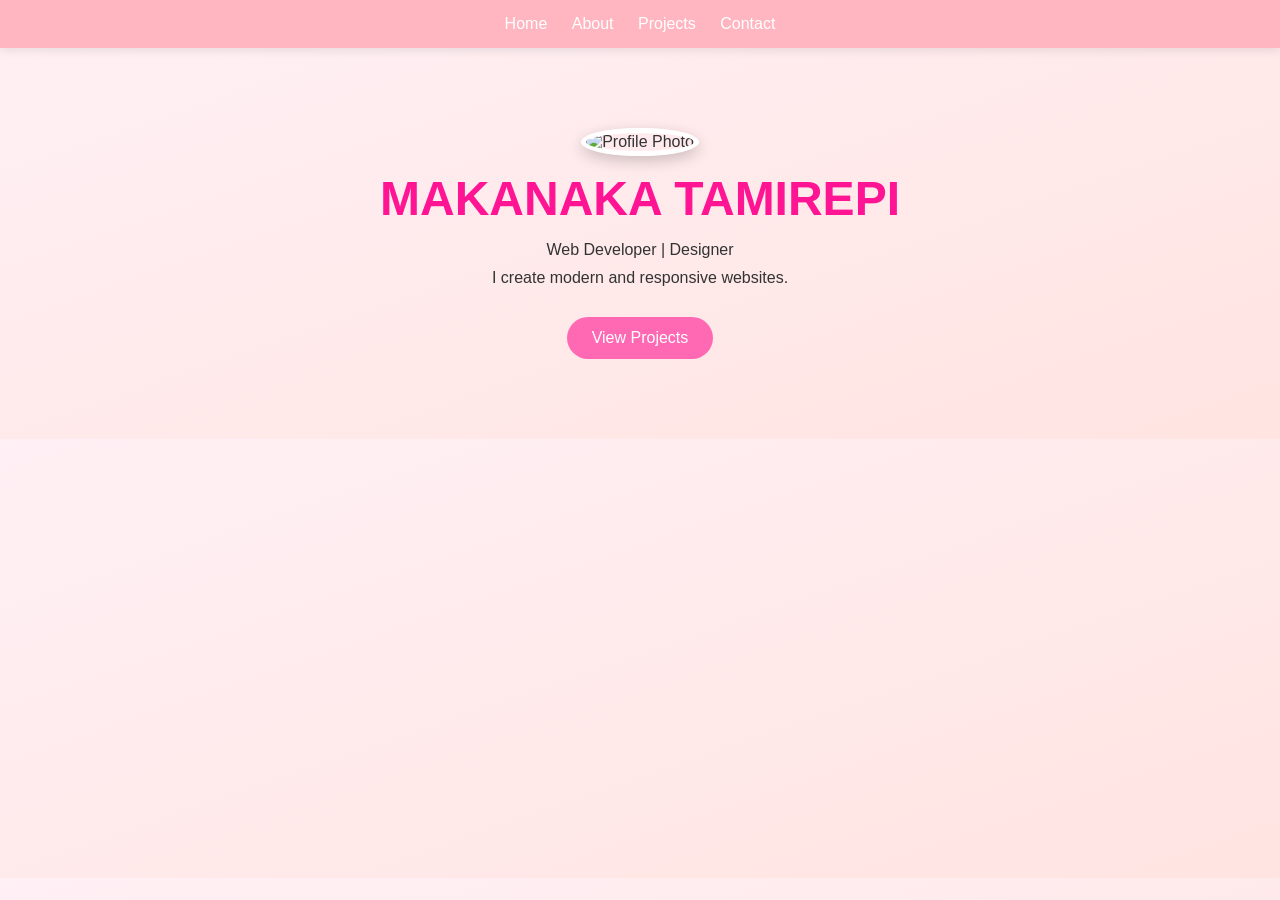
==== index.html @ 385feb36 "Add files via upload" ====
<!DOCTYPE html>
<html lang="en">
<head>
    <meta charset="UTF-8">
    <meta name="viewport" content="width=device-width, initial-scale=1.0">
    <title>Home</title>
    <link rel="stylesheet" href="style.css">
</head>
<body>

<nav>
    <a href="index.html">Home</a>
    <a href="about.html">About</a>
    <a href="projects.html">Projects</a>
    <a href="contact.html">Contact</a>
</nav>

<section class="hero">
    <img src="C:\Program Files\Notepad++\practical assignment\OIP (2).webp" alt="Profile Photo">
    <h1>MAKANAKA TAMIREPI</h1>
    <p>Web Developer | Designer</p>
    <p>I create modern and responsive websites.</p>
    <a href="projects.html" class="btn">View Projects</a>
</section>

</body>
</html>
---- style.css ----
/* RESET */
* {
    margin: 0;
    padding: 0;
    box-sizing: border-box;
    font-family: "Poppins", sans-serif;
}

/* BODY */
body {
    background: linear-gradient(to bottom right, #fff0f5, #ffe4e1);
    color: #333;
    overflow-x: hidden;
}



@keyframes float {
    0% {transform: translateY(100vh);}
    100% {transform: translateY(-10vh);}
}

/* NAVBAR */
nav {
    background: #ffb6c1;
    padding: 15px;
    text-align: center;
    box-shadow: 0px 2px 10px rgba(0,0,0,0.1);
}

nav a {
    color: white;
    margin: 10px;
    text-decoration: none;
    font-weight: 500;
    transition: 0.3s;
}

nav a:hover {
    color: #ff1493;
}

/* HERO */
.hero {
    text-align: center;
    padding: 80px 20px;
}

.hero img {
    width: 150px;
    border-radius: 50%;
    border: 5px solid white;
    box-shadow: 0px 5px 15px rgba(0,0,0,0.2);
}

.hero h1 {
    margin: 15px 0;
    color: #ff1493;
    font-size: 2.5em;
}

.hero p {
    margin: 10px 0;
}

/* BUTTON */
.btn {
    display: inline-block;
    margin-top: 20px;
    padding: 12px 25px;
    background: #ff69b4;
    color: white;
    text-decoration: none;
    border-radius: 25px;
    transition: 0.3s;
}

.btn:hover {
    background: #ff1493;
    transform: scale(1.05);
}

/* CONTAINER */
.container {
    padding: 30px;
}

/* SKILLS */
.skill {
    margin: 15px 0;
}

.skill-bar {
    background: #ffe4e1;
    height: 10px;
    border-radius: 10px;
}

.skill-level {
    height: 10px;
    background: #ff69b4;
    border-radius: 10px;
}

/* PROJECTS GRID */
.grid {
    display: grid;
    grid-template-columns: 1fr;
    gap: 20px;
}

/* CARD */
.card {
    background: white;
    padding: 15px;
    border-radius: 20px;
    box-shadow: 0px 5px 15px rgba(0,0,0,0.1);
    transition: 0.3s;
}

.card:hover {
    transform: translateY(-5px);
}

.card img {
    width: 100%;
    border-radius: 10px;
}

/* CONTACT FORM */
form {
    display: flex;
    flex-direction: column;
}

input, textarea {
    margin: 10px 0;
    padding: 12px;
    border-radius: 12px;
    border: 1px solid #ffc0cb;
}

button {
    padding: 12px;
    background: #ff69b4;
    color: white;
    border: none;
    border-radius: 25px;
    transition: 0.3s;
}

button:hover {
    background: #ff1493;
}

/* LINKS */
a {
    color: #ff69b4;
}

/* RESPONSIVE */
@media(min-width: 768px) {
    .grid {
        grid-template-columns: repeat(3, 1fr);
    }

    .hero h1 {
        font-size: 3em;
    }
}
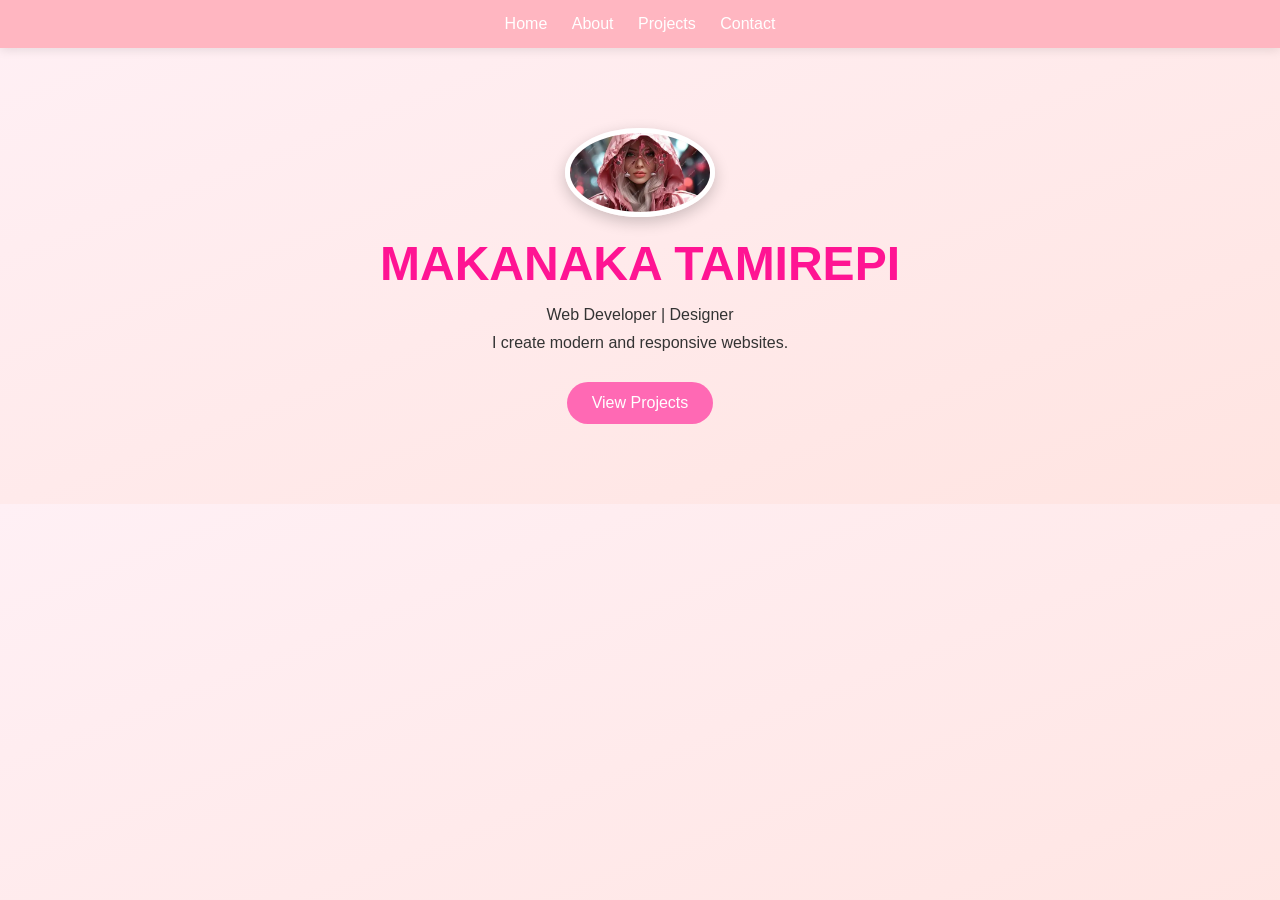
==== commit 6c2d75b9: "Refactor index.html with updated image and structure Updated image source and ensured proper HTML st" ====
--- a/index.html
+++ b/index.html
@@ -16,7 +16,7 @@
 </nav>
 
 <section class="hero">
-    <img src="C:\Program Files\Notepad++\practical assignment\OIP (2).webp" alt="Profile Photo">
+    <img src="project1.webp" alt="Profile Photo">
     <h1>MAKANAKA TAMIREPI</h1>
     <p>Web Developer | Designer</p>
     <p>I create modern and responsive websites.</p>
@@ -24,4 +24,4 @@
 </section>
 
 </body>
-</html>+</html>
